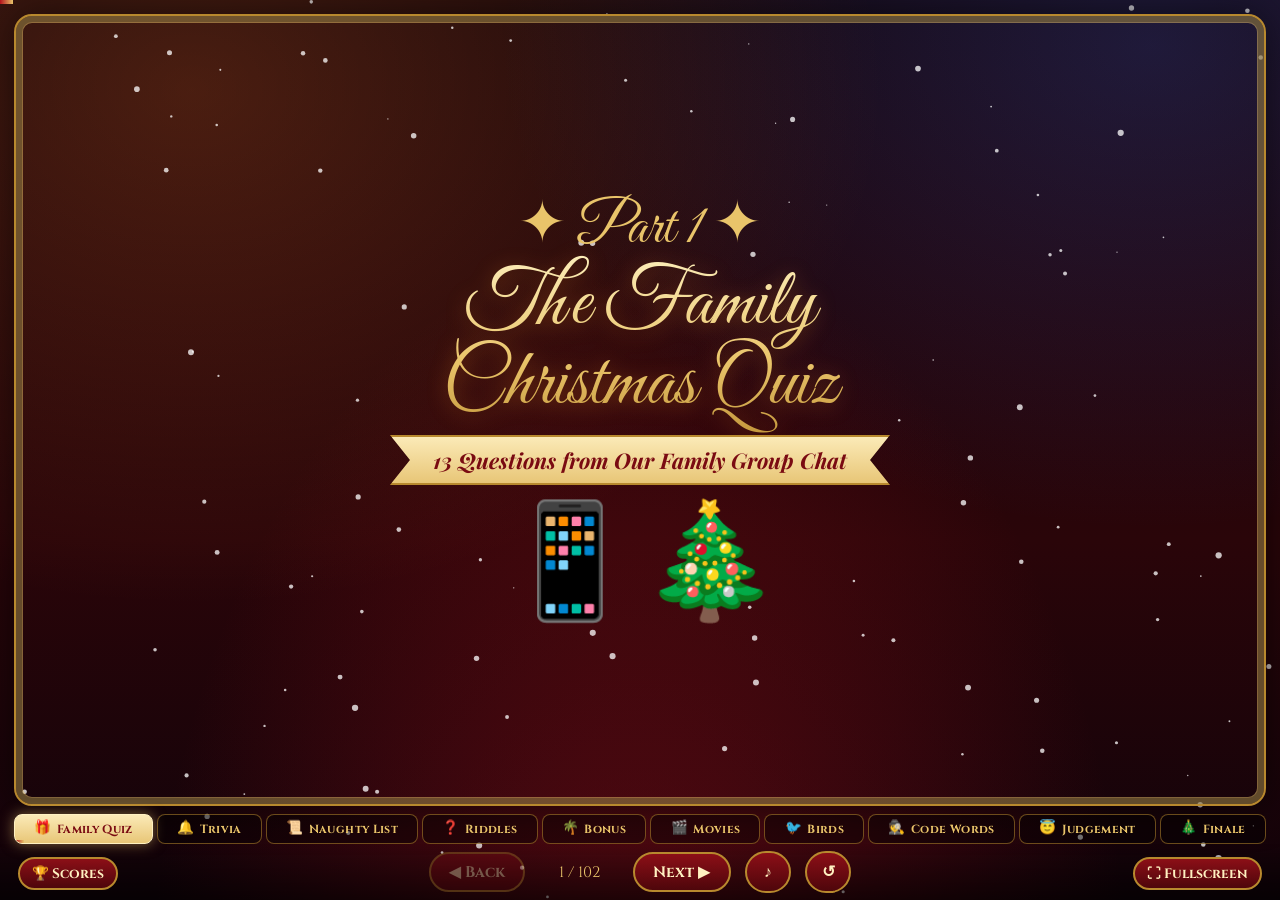
==== fakemas-2026/index.html @ e66bd831 "Add a home page, move the quiz into its own folder, reveal faces on the cards - The site now opens o" ====
<!DOCTYPE html>
<html lang="en">
<head>
<meta charset="UTF-8">
<meta name="viewport" content="width=device-width, initial-scale=1">
<title>The Ross Family Christmas Quiz</title>
<meta name="description" content="A festive family trivia, riddles and games presentation for Fakemas.">
<meta name="theme-color" content="#1c0306">
<link rel="icon" href="data:image/svg+xml,<svg xmlns='http://www.w3.org/2000/svg' viewBox='0 0 100 100'><text y='.9em' font-size='90'>🎄</text></svg>">
<link rel="preconnect" href="https://fonts.googleapis.com">
<link rel="preconnect" href="https://fonts.gstatic.com" crossorigin>
<link href="https://fonts.googleapis.com/css2?family=Cinzel:wght@500;700;900&family=Playfair+Display:ital,wght@0,500;0,700;1,500;1,700&family=Great+Vibes&family=Cormorant+Garamond:wght@500;600;700&family=Oswald:wght@700&display=swap" rel="stylesheet">
<link rel="stylesheet" href="assets/css/styles.css">
</head>
<body>
<canvas id="snow"></canvas>
<div id="prog"></div>
<main id="deck"></main>
<nav id="timeline" aria-label="Jump to a section"></nav>
<nav id="bar" aria-label="Slide controls">
  <button id="prev" aria-label="Previous slide">◀ Back</button>
  <span id="count"></span>
  <button id="next" aria-label="Next slide">Next ▶</button>
  <button id="jingle" aria-label="Music" aria-haspopup="true" aria-expanded="false" aria-controls="music-menu" aria-pressed="true" title="Music (M mutes)">♪</button>
  <button id="reset" aria-label="Reset this slide" title="Reset this slide (R) · Shift-click or Shift+R resets every slide">↺</button>
</nav>
<button id="scores-btn" aria-label="Scoreboard" aria-expanded="false" aria-controls="scores" title="Scoreboard (S)">🏆<span class="sb-lbl"> Scores</span></button>
<aside id="scores" aria-label="Scoreboard" hidden></aside>
<aside id="music-menu" aria-label="Music" hidden></aside>
<aside id="yt-dock" aria-label="Now playing" data-corner="br" hidden>
  <button id="yt-move" type="button" aria-label="Move the player to another corner" title="Move the player to another corner">⤢</button>
  <button id="yt-min" type="button" aria-label="Hide the player" title="Hide the player">–</button>
  <div class="yt-frame" data-channel="jingle" data-kind="youtube"><div id="yt-jingle"></div></div>
  <div class="yt-frame" data-channel="trip" data-kind="youtube"><div id="yt-trip"></div></div>
  <div class="yt-frame" data-channel="jingle" data-kind="spotify"><div id="sp-jingle"></div></div>
  <div class="yt-frame" data-channel="trip" data-kind="spotify"><div id="sp-trip"></div></div>
</aside>
<button id="fs" aria-label="Toggle fullscreen">⛶<span class="fs-lbl"> Fullscreen</span></button>
<audio id="jingle-audio" preload="auto"></audio>
<audio id="trip-audio" preload="auto"></audio>

<script src="assets/js/content.js" defer></script>
<script src="assets/js/slides.js" defer></script>
<script src="assets/js/app.js" defer></script>
</body>
</html>
---- fakemas-2026/assets/css/styles.css ----
@charset "UTF-8";
:root{
  --gold:#e9c46a; --gold-d:#b8892e; --gold-l:#fff1c1;
  --red:#b3121c; --red-d:#7a0b12; --deep:#1c0306; --wine:#3b0910;
  --parch:#f7e8c4; --parch-d:#e4c88a; --ink:#4a1a10; --green:#1f5a34;
}
*{box-sizing:border-box;margin:0;padding:0}
html,body{height:100%;overflow:hidden;background:var(--deep);color:var(--parch);
  font-family:'Cormorant Garamond',Georgia,serif;-webkit-tap-highlight-color:transparent}
body{
  background:
    radial-gradient(ellipse at 15% 10%,rgba(255,120,40,.22),transparent 45%),
    radial-gradient(ellipse at 90% 5%,rgba(60,90,200,.25),transparent 40%),
    radial-gradient(ellipse at 50% 120%,rgba(179,18,28,.45),transparent 55%),
    linear-gradient(180deg,#14040a,#2a0509 60%,#12030a);
}
#snow{position:fixed;inset:0;pointer-events:none;z-index:1}

/* frame */
#deck{position:fixed;inset:14px 14px 70px;z-index:2}
#deck::before{content:"";position:absolute;inset:0;border:2px solid var(--gold-d);border-radius:18px;
  box-shadow:inset 0 0 0 6px rgba(0,0,0,.25),inset 0 0 0 7px rgba(233,196,106,.5),0 0 40px rgba(0,0,0,.6);
  pointer-events:none;z-index:5}

.slide{position:absolute;inset:0;display:flex;flex-direction:column;align-items:center;justify-content:center;
  justify-content:safe center;
  padding:clamp(24px,4vw,60px);text-align:center;overflow-y:auto;overflow-x:hidden;
  opacity:0;visibility:hidden;transform:translateX(50px) scale(.98);
  transition:opacity .55s ease,transform .55s ease,visibility 0s .55s}
.slide.active{opacity:1;visibility:visible;transform:none;transition:opacity .55s ease,transform .55s ease}
.slide.past{transform:translateX(-50px) scale(.98)}

/* typography */
.script{font-family:'Great Vibes',cursive;color:var(--gold);text-shadow:0 2px 14px rgba(255,160,40,.45)}
.cinzel{font-family:'Cinzel',serif}
.title-xl{font-family:'Great Vibes',cursive;font-size:clamp(3rem,9vw,7rem);line-height:1;
  background:linear-gradient(180deg,#fff3c4,#e9c46a 55%,#b8892e);-webkit-background-clip:text;background-clip:text;color:transparent;
  filter:drop-shadow(0 3px 10px rgba(255,140,30,.35))}
.title-red{font-family:'Great Vibes',cursive;font-size:clamp(3.2rem,10vw,8rem);line-height:.95;
  background:linear-gradient(180deg,#ff6a4d,#d3202a 55%,#8c0f17);-webkit-background-clip:text;background-clip:text;color:transparent;
  filter:drop-shadow(0 2px 8px rgba(0,0,0,.6))}
.kicker{font-family:'Cinzel',serif;letter-spacing:.35em;text-transform:uppercase;color:var(--gold);font-size:clamp(.8rem,1.6vw,1.2rem)}
.sub{font-family:'Playfair Display',serif;font-style:italic;font-size:clamp(1rem,2vw,1.5rem);color:var(--parch)}

/* ribbons / banners */
.ribbon{display:inline-block;position:relative;padding:.55em 2.2em;margin:.6em 0;
  font-family:'Playfair Display',serif;font-weight:700;font-style:italic;color:var(--red-d);
  font-size:clamp(1.05rem,2.3vw,1.7rem);
  background:linear-gradient(180deg,#fbeab7,#e8c677);border:2px solid var(--gold-d);
  clip-path:polygon(0 0,100% 0,96% 50%,100% 100%,0 100%,4% 50%);box-shadow:0 4px 14px rgba(0,0,0,.4)}
.pill{display:inline-flex;align-items:center;gap:.7em;padding:.5em 1.6em;margin:.8em 0;border-radius:40px;
  background:linear-gradient(180deg,#6d0b13,#3f060c);border:2px solid var(--gold);color:var(--gold-l);
  font-family:'Playfair Display',serif;font-style:italic;font-size:clamp(1.1rem,2.8vw,2rem);box-shadow:0 0 20px rgba(233,196,106,.25)}

/* parchment card */
.parch{position:relative;width:min(900px,100%);padding:clamp(22px,3.5vw,46px);color:var(--ink);
  background:radial-gradient(ellipse at 30% 20%,#fff4d2,var(--parch) 55%,var(--parch-d));
  border:3px solid var(--gold-d);border-radius:14px;box-shadow:0 12px 40px rgba(0,0,0,.6),inset 0 0 40px rgba(150,90,20,.35)}
.parch::before,.parch::after{content:"\2744";position:absolute;color:var(--gold-d);opacity:.55;font-size:1.3rem}
.parch::before{top:8px;left:12px}.parch::after{bottom:8px;right:12px}
.parch h2{font-family:'Playfair Display',serif;font-weight:700;color:#3a140c;line-height:1.25}
.parch h2.q{font-size:clamp(1.5rem,3.6vw,2.7rem)}
.parch p{font-family:'Playfair Display',serif;font-size:clamp(1.05rem,2.2vw,1.55rem);line-height:1.5}

.qbadge{position:absolute;top:clamp(14px,3vw,36px);left:clamp(14px,3vw,40px);z-index:3;
  min-width:78px;height:54px;padding:0 20px;display:grid;place-items:center;border-radius:30px;
  font-family:'Cinzel',serif;font-weight:900;font-size:1.7rem;color:var(--gold-l);
  background:linear-gradient(180deg,#8c0f17,#4e060b);border:3px solid var(--gold);box-shadow:0 4px 14px rgba(0,0,0,.6)}

/* reveal mechanics */
.stage{position:relative;margin-top:clamp(16px,3vw,32px);min-height:clamp(190px,32vh,300px);display:grid;place-items:center}
.rv{opacity:0;transform:scale(.6) rotate(-3deg);pointer-events:none;position:absolute;inset:0;
  display:flex;flex-direction:column;align-items:center;justify-content:center;
  transition:opacity .6s ease,transform .7s cubic-bezier(.2,1.4,.4,1)}
.rv.on{opacity:1;transform:none;pointer-events:auto;position:relative;max-width:100%}
.mystery{cursor:pointer;display:flex;flex-direction:column;align-items:center;gap:10px;border:0;background:none;
  font-family:'Cinzel',serif;color:var(--red-d);font-weight:700;letter-spacing:.15em;text-transform:uppercase;
  transition:transform .3s,opacity .4s}
.mystery .box{font-size:clamp(4rem,10vw,6.5rem);animation:bob 2s ease-in-out infinite;filter:drop-shadow(0 8px 10px rgba(0,0,0,.4))}
.mystery .lbl{padding:.55em 1.4em;border-radius:30px;font-size:clamp(.8rem,1.6vw,1rem);color:var(--gold-l);
  background:linear-gradient(180deg,#b3121c,#6d0b13);border:2px solid var(--gold);box-shadow:0 4px 14px rgba(0,0,0,.4)}
.mystery:hover{transform:scale(1.07)}
.mystery.gone{opacity:0;pointer-events:none;position:absolute}
@keyframes bob{50%{transform:translateY(-10px) rotate(4deg)}}

.art{font-size:clamp(4.5rem,11vw,8rem);line-height:1;filter:drop-shadow(0 8px 12px rgba(0,0,0,.35));margin-bottom:6px}
.answer{display:inline-block;padding:.55em 2.2em;max-width:100%;border-radius:10px;
  font-family:'Playfair Display',serif;font-weight:700;font-style:italic;color:var(--gold-l);
  font-size:clamp(1.1rem,2.6vw,1.9rem);line-height:1.4;
  background:linear-gradient(180deg,#a8101a,#650a10);border:2px solid var(--gold);box-shadow:0 4px 16px rgba(0,0,0,.5)}
.answer.long{font-size:clamp(.95rem,2vw,1.35rem);max-width:760px}

/* riddles */
.riddle{font-family:'Playfair Display',serif;font-style:italic;font-size:clamp(1.15rem,2.7vw,2rem);line-height:1.6;color:#3a140c}
.riddle-q{margin-top:.7em;font-weight:700;font-style:normal;color:var(--red-d);font-size:clamp(1.2rem,2.8vw,2rem)}

/* parts */
.part-no{font-family:'Great Vibes',cursive;font-size:clamp(2rem,5vw,3.6rem);color:var(--gold)}
.holly{font-size:2.4rem;margin-top:14px}

/* overview */
.list{list-style:none;text-align:left;display:grid;gap:clamp(6px,1.1vh,12px);margin-top:8px}
.list li{display:flex;align-items:center;gap:14px;font-family:'Playfair Display',serif;font-weight:700;
  font-size:clamp(1rem,2.1vw,1.5rem);color:#3a140c;padding:clamp(6px,1vh,10px) 14px;border-radius:10px;background:rgba(255,255,255,.28);border:1px solid rgba(150,90,20,.35)}
.list .ic{font-size:1.55rem}

/* write boxes */
.writes{display:grid;grid-template-columns:1fr 1fr;gap:18px;margin-top:20px;width:100%}
.write{min-height:clamp(130px,26vh,230px);padding:14px;border-radius:10px;text-align:left;
  background:repeating-linear-gradient(transparent 0 31px,rgba(120,70,20,.35) 31px 32px),rgba(255,255,255,.35);border:2px solid var(--gold-d)}
.write b{font-family:'Cinzel',serif;color:var(--red-d);font-size:1.05rem;display:block}
.write small{font-family:'Playfair Display',serif;font-style:italic;color:#6a3a20}
@media(max-width:640px){.writes{grid-template-columns:1fr}}

/* teaser cover */
.cover-moon{position:absolute;top:6%;right:7%;width:clamp(90px,15vw,190px);aspect-ratio:1;border-radius:50%;
  background:radial-gradient(circle at 35% 35%,#fff,#dfe6ff 55%,#aab6e8);box-shadow:0 0 60px 20px rgba(170,190,255,.45);z-index:0}
.cover-moon span{position:absolute;inset:0;display:grid;place-items:center;font-size:clamp(1.4rem,3vw,2.6rem);filter:grayscale(1) brightness(.2)}
.duo{font-size:clamp(4rem,12vw,9rem);line-height:1;filter:drop-shadow(0 0 18px rgba(255,120,40,.5));position:relative;z-index:1}
.feats{display:flex;gap:clamp(10px,3vw,40px);flex-wrap:wrap;justify-content:center;margin-top:10px;position:relative;z-index:1}
.feat{display:flex;flex-direction:column;align-items:center;gap:6px;max-width:230px}
.feat .fi{font-size:clamp(2.4rem,5vw,3.6rem)}
.feat .ribbon{font-size:clamp(.85rem,1.7vw,1.2rem);padding:.45em 1.8em;margin:0;font-style:normal;font-family:'Cinzel',serif;text-transform:uppercase}
.feat .ribbon em{font-family:'Playfair Display',serif;font-size:1.25em;display:block;color:var(--red)}

/* naughty / nice cards */
.nn-grid{display:grid;grid-template-columns:repeat(4,1fr);gap:clamp(10px,2vw,22px);width:min(960px,100%);margin-top:18px}
.nn{cursor:pointer;position:relative;padding:12px 8px 10px;border-radius:12px;
  background:radial-gradient(ellipse at 30% 20%,#fff4d2,var(--parch));border:3px solid var(--gold-d);color:var(--ink);
  box-shadow:0 8px 20px rgba(0,0,0,.5);transition:transform .25s}
.nn:hover{transform:translateY(-4px)}
.nn .sil{font-size:clamp(2.8rem,6vw,4.4rem);filter:brightness(0) opacity(.85)}
.nn .nm{font-family:'Cinzel',serif;font-weight:700;margin-top:4px;font-size:clamp(.85rem,1.6vw,1.1rem)}
.nn .nm small{display:block;font-family:'Playfair Display',serif;font-style:italic;font-weight:500;font-size:.8em}
.stamp{position:absolute;left:50%;bottom:10px;padding:.15em .7em;border:3px solid currentColor;border-radius:6px;
  font-family:'Cinzel',serif;font-weight:900;font-size:clamp(.85rem,1.8vw,1.25rem);letter-spacing:.08em;
  transform:translateX(-50%) scale(3) rotate(-12deg);opacity:0;transition:transform .35s cubic-bezier(.2,1.6,.4,1),opacity .2s;
  background:rgba(255,248,225,.92);text-shadow:none}
.stamp.naughty{color:#c3151f}.stamp.nice{color:#1f7a3f}
.nn.on .stamp{opacity:1;transform:translateX(-50%) scale(1) rotate(-8deg)}
.nn.on.naughty-c{box-shadow:0 0 24px rgba(220,30,40,.55),0 8px 20px rgba(0,0,0,.5)}
.nn.on.nice-c{box-shadow:0 0 24px rgba(40,200,100,.5),0 8px 20px rgba(0,0,0,.5)}
@media(max-width:640px){.nn-grid{grid-template-columns:repeat(2,1fr)}}
.hint{margin-top:16px;font-family:'Playfair Display',serif;font-style:italic;color:var(--gold);opacity:.9}

/* gifts */
.passes{display:grid;grid-template-columns:1.2fr 1fr;gap:20px;width:100%;text-align:left;align-items:stretch}
.ticket{padding:18px 20px;border-radius:12px;border:2px dashed var(--gold-d);background:rgba(255,255,255,.3);text-align:center}
.ticket h3{font-family:'Great Vibes',cursive;font-size:clamp(2rem,4.5vw,3.2rem);color:var(--red);font-weight:400;line-height:1.1}
.ticket p{font-size:clamp(.95rem,1.9vw,1.25rem)}
.ticket .fine{margin-top:10px;font-family:'Cinzel',serif;font-size:.78rem;letter-spacing:.12em;color:var(--red-d);font-weight:700}
.tcs{padding:16px 18px;border-radius:8px;background:#fff6dc;border:2px solid var(--gold-d);transform:rotate(1.5deg);box-shadow:0 4px 12px rgba(0,0,0,.3)}
.tcs h4{font-family:'Cinzel',serif;color:var(--red-d);text-align:center;font-size:.95rem;line-height:1.2;margin-bottom:8px}
.tcs ol{padding-left:1.2em;font-family:'Playfair Display',serif;font-size:clamp(.82rem,1.5vw,1rem);line-height:1.45}
.nosign{display:inline-flex;flex-direction:column;align-items:center;padding:12px 18px;border-radius:10px;background:#fff6dc;border:2px solid var(--gold-d);
  font-family:'Cinzel',serif;font-weight:900;color:var(--red);letter-spacing:.05em;transform:rotate(2deg);font-size:clamp(.8rem,1.5vw,1rem)}
.nosign .no{font-size:2.6rem;margin-top:4px}
@media(max-width:700px){.passes{grid-template-columns:1fr}}
.beach{display:flex;gap:20px;align-items:center;justify-content:center;flex-wrap:wrap;width:100%}
.beach-card{flex:1 1 280px;padding:16px;border-radius:12px;background:linear-gradient(180deg,#bfe9f5,#58b6d6 60%,#f0d9a0);border:2px solid var(--gold-d);color:#0b3a52}
.beach-card .art{margin:0}

/* controls */
#bar{position:fixed;left:0;right:0;bottom:0;height:56px;z-index:10;display:flex;align-items:center;justify-content:center;gap:14px;
  background:linear-gradient(0deg,rgba(0,0,0,.6),transparent)}
#bar button{cursor:pointer;font-family:'Cinzel',serif;font-weight:700;color:var(--gold-l);font-size:.95rem;
  padding:.5em 1.2em;border-radius:24px;border:2px solid var(--gold-d);background:linear-gradient(180deg,#8c0f17,#4e060b);transition:.2s}
#bar button:hover{transform:translateY(-2px);box-shadow:0 0 14px rgba(233,196,106,.5)}
#bar button:disabled{opacity:.35;cursor:default;transform:none;box-shadow:none}
#count{font-family:'Cinzel',serif;color:var(--gold);min-width:80px;text-align:center;font-size:.95rem}
#prog{position:fixed;top:0;left:0;height:4px;z-index:11;background:linear-gradient(90deg,var(--red),var(--gold));width:0;transition:width .4s}
#fs{position:fixed;right:18px;bottom:10px;z-index:12;cursor:pointer;
  font-family:'Cinzel',serif;font-weight:700;color:var(--gold-l);
  border-radius:24px;border:2px solid var(--gold-d);background:linear-gradient(180deg,#8c0f17,#4e060b);
  font-size:.85rem!important;padding:.4em .9em!important}

/* photos & video */
.media{margin:0 0 clamp(10px,2vw,18px);max-width:100%;display:flex;flex-direction:column;align-items:center;gap:8px}
.media img,.media video{display:block;max-width:100%;max-height:clamp(140px,32vh,280px);
  border-radius:12px;border:3px solid var(--gold-d);background:#000;
  box-shadow:0 10px 28px rgba(0,0,0,.55)}
.media.wide img,.media.wide video{max-height:clamp(180px,44vh,400px)}
.media figcaption{font-family:'Playfair Display',serif;font-style:italic;
  font-size:clamp(.8rem,1.5vw,1rem);color:var(--red-d);opacity:.9}
.parch .media img,.parch .media video{border-color:#8a6320;box-shadow:0 8px 22px rgba(80,40,0,.35)}
.media.is-missing{display:none}

/* small screens */
@media(max-width:640px){
  #deck{inset:14px 14px 108px}
  #fs{bottom:66px;right:12px}
  .slide{padding:16px}
  .nn-grid{gap:8px}
  .nn{padding:8px 6px 6px;overflow:hidden}
  .nn .sil{font-size:1.7rem}
  .nn .nm{font-size:.8rem}
  .nn .stamp{font-size:.8rem;bottom:6px}
  .hint{margin-top:5px;font-size:.85rem}
  .ribbon{padding:.4em 1.4em;margin:.35em 0;font-size:1rem}
  .stage{min-height:clamp(150px,26vh,240px)}
}

/* short screens (laptops / projectors) */
@media(max-height:960px){
  .duo{font-size:clamp(2.4rem,7vw,4.6rem)}
  .title-red{font-size:clamp(2.4rem,8vw,5.2rem)}
  .title-xl{font-size:clamp(2.4rem,7.5vw,5rem)}
  .cover-moon{width:clamp(70px,12vw,150px)}
  .ribbon{padding:.42em 1.9em;margin:.45em 0;font-size:clamp(.95rem,2vw,1.35rem)}
  .pill{padding:.4em 1.3em;margin:.55em 0;font-size:clamp(1rem,2.2vw,1.5rem)}
  .parch{padding:clamp(18px,2.4vw,34px)}
  .list li{padding:5px 12px;font-size:clamp(1rem,2vw,1.4rem)}
  .feats{margin-top:4px}
  .feat .fi{font-size:clamp(1.8rem,3.6vw,2.6rem)}
  .feat .ribbon{font-size:clamp(.72rem,1.4vw,.95rem)}
  .stage{min-height:clamp(120px,20vh,240px)}
  .riddle{font-size:clamp(1.05rem,2.2vw,1.7rem);line-height:1.45}
}

/* very short screens (720p projectors) */
@media(max-height:740px){
  .duo{font-size:clamp(2rem,5.5vw,3.4rem)}
  .title-red{font-size:clamp(2rem,6.5vw,3.8rem)}
  .feats{gap:8px}
  .feat .fi{font-size:1.6rem}
  .feat .ribbon{font-size:.7rem;padding:.35em 1.4em}
  .pill{padding:.35em 1.1em;margin:.4em 0}
  .nn{padding:8px 6px 6px}
  .nn .sil{font-size:2.2rem}
  .nn .nm{font-size:.8rem}
  .nn-grid{gap:8px}
  .riddle{font-size:1.05rem;line-height:1.4}
  .list{gap:5px;margin-top:6px}
  .list li{padding:4px 10px;font-size:clamp(.95rem,1.8vw,1.2rem)}
  .list .ic{font-size:1.2rem}
  .parch h2.q{font-size:clamp(1.15rem,2.8vw,1.9rem)}
  .movie-shot img{max-height:clamp(150px,32vh,300px)}
}

/* ============ bonus: lach & eleanor's philippines trip ============ */
.slide.trip{background:
  radial-gradient(ellipse at 12% 10%,rgba(255,199,110,.22),transparent 52%),
  radial-gradient(ellipse at 88% 16%,rgba(64,214,190,.26),transparent 48%),
  radial-gradient(ellipse at 50% 118%,rgba(0,86,116,.55),transparent 62%),
  linear-gradient(180deg,#04222b,#083a46 55%,#04222b)}
.trip-title{font-family:'Great Vibes',cursive;line-height:1.05;
  background:linear-gradient(180deg,#fff8e2,#7fe3d4 55%,#2fa9a0);
  -webkit-background-clip:text;background-clip:text;color:transparent;
  filter:drop-shadow(0 3px 12px rgba(0,0,0,.5))}
.trip-title.small{font-size:clamp(1.8rem,4vw,3rem)}
.trip-flag{font-size:clamp(2.6rem,7vw,5rem);line-height:1;margin:.1em 0 .25em;
  filter:drop-shadow(0 6px 14px rgba(0,0,0,.45))}
.trip-tag{font-family:'Cinzel',serif;letter-spacing:.24em;text-transform:uppercase;
  font-size:clamp(.62rem,1.2vw,.85rem);color:#9fe8dd;opacity:.8;margin-bottom:clamp(8px,1.6vh,18px)}
.trip-brief{width:min(760px,100%);padding:clamp(22px,3.4vw,44px);border-radius:16px;text-align:left;
  background:radial-gradient(ellipse at 30% 15%,#fffdf4,#efe9d6);
  border:3px solid #2fa9a0;box-shadow:0 16px 44px rgba(0,0,0,.55);color:#123a3a}
.trip-brief ul{list-style:none;display:grid;gap:.55em;margin-top:.8em}
.trip-brief li{font-family:'Playfair Display',serif;font-size:clamp(1rem,2vw,1.35rem);
  line-height:1.4;padding-left:1.5em;position:relative}
.trip-brief li::before{content:"\2022";position:absolute;left:.35em;color:#0d6f6a;font-size:1.4em;line-height:1}
.photo-frame{margin:0;padding:clamp(7px,1.1vw,13px) clamp(7px,1.1vw,13px) clamp(26px,3.6vh,44px);
  background:linear-gradient(180deg,#fffdf6,#eee8d8);border-radius:5px;max-width:100%;
  box-shadow:0 20px 44px rgba(0,0,0,.55);transition:transform .3s}
.photo-frame.tilt-l{transform:rotate(-1.2deg)}
.photo-frame.tilt-r{transform:rotate(1.2deg)}
.photo-frame img{display:block;margin:0 auto;border-radius:2px;
  max-width:100%;max-height:clamp(260px,62vh,720px);width:auto;height:auto}
.photo-frame:has(figcaption) img{max-height:clamp(260px,58vh,600px)}
.photo-frame figcaption{font-family:'Playfair Display',serif;font-style:italic;text-align:center;
  color:#5c4a38;font-size:clamp(.8rem,1.5vw,1.1rem);margin-top:clamp(8px,1.4vh,14px)}
.quip{position:relative;width:min(880px,100%);padding:clamp(24px,4vw,50px);
  border-radius:20px 20px 20px 6px;text-align:left;
  background:radial-gradient(ellipse at 28% 18%,#fffdf3,#f1ebd7);
  border:3px solid #2fa9a0;box-shadow:0 16px 44px rgba(0,0,0,.55),0 0 30px rgba(64,214,190,.25)}
.quip::after{content:"";position:absolute;left:34px;bottom:-28px;width:0;height:0;
  border:15px solid transparent;border-top-color:#2fa9a0;border-left-width:0;border-right-width:26px}
.quip-by{font-family:'Cinzel',serif;font-weight:900;letter-spacing:.16em;text-transform:uppercase;
  color:#0d6f6a;font-size:clamp(.72rem,1.4vw,.95rem)}
.quip-text{font-family:'Playfair Display',serif;font-style:italic;color:#143232;
  font-size:clamp(1.15rem,2.7vw,2rem);line-height:1.45;margin-top:.45em}

/* ============ santa's code words ============ */
.slide.code{padding:clamp(14px,2.2vw,36px);background:
  radial-gradient(ellipse at 50% -10%,rgba(233,196,106,.2),transparent 55%),
  radial-gradient(ellipse at 50% 120%,rgba(179,18,28,.35),transparent 60%),
  linear-gradient(180deg,#06231a,#0c3a28 55%,#051c15)}
.cn-head{font-family:'Cinzel',serif;letter-spacing:.3em;text-transform:uppercase;text-align:center;
  font-size:clamp(.62rem,1.2vw,.85rem);color:var(--gold);opacity:.85;margin-bottom:clamp(8px,1.6vh,16px)}
/* --ch is the card height; card width, corner radius and type all scale from it */
.cn-grid{--ch:clamp(44px,min(12.5vh,12vw),150px);display:grid;justify-content:center;max-width:100%;
  grid-template-columns:repeat(4,minmax(0,calc(var(--ch)*1.72)));gap:clamp(8px,1.4vh,14px) clamp(6px,1.1vh,12px)}
.cn-card{position:relative;height:var(--ch);min-width:0;padding:0;border:0;cursor:pointer;
  border-radius:calc(var(--ch)*.1);
  background:linear-gradient(#c99c66,#c99c66) 10% 35%/48% 2px no-repeat,linear-gradient(180deg,#f8dfb9,#edc894);
  box-shadow:0 4px 0 #b98e58,0 9px 16px rgba(0,0,0,.45);
  transition:transform .2s,opacity .3s,box-shadow .3s}
.cn-card::before{content:"";position:absolute;inset:calc(var(--ch)*.06);pointer-events:none;
  border:1.5px solid rgba(150,95,40,.4);border-radius:calc(var(--ch)*.06)}
.cn-card::after{content:"\2744\FE0E";position:absolute;top:13%;right:6.5%;height:30%;aspect-ratio:.84;
  display:grid;place-items:center;border-radius:3px;background:#e6bd8a;color:#c9975d;
  font-family:sans-serif;font-size:calc(var(--ch)*.2);line-height:1}
.cn-word{position:absolute;left:6.5%;right:6.5%;bottom:12%;height:40%;display:grid;place-items:center;
  border-radius:4px;background:#fffdf7;color:#1c1410;white-space:nowrap;
  font-family:'Oswald','Arial Narrow',sans-serif;font-weight:700;letter-spacing:.03em;text-transform:uppercase;
  font-size:calc(var(--ch)*.27);line-height:1;transition:background .3s,color .3s}
.cn-card:not(.on):hover{transform:translateY(-3px)}
.cn-card:focus-visible{outline:3px solid var(--gold-l);outline-offset:3px}
.cn-card.on{cursor:default}
.cn-card.hit.on{
  background:linear-gradient(#bfe7c4,#bfe7c4) 10% 35%/48% 2px no-repeat,linear-gradient(180deg,#35a55d,#17602f);
  box-shadow:0 4px 0 #0e4321,0 0 26px rgba(70,220,120,.55),0 9px 16px rgba(0,0,0,.45);
  animation:cn-pop .5s cubic-bezier(.2,1.6,.4,1)}
.cn-card.hit.on::before{border-color:rgba(255,241,193,.6)}
.cn-card.hit.on::after{content:"\2713";aspect-ratio:1;border-radius:50%;background:var(--gold-l);color:#145229;font-weight:900}
.cn-card.hit.on .cn-word{background:#f4ffe9;color:#0f4a25}
.cn-card.miss.on{opacity:.5;box-shadow:0 4px 0 #5f5950;
  background:linear-gradient(#8d867c,#8d867c) 10% 35%/48% 2px no-repeat,linear-gradient(180deg,#a59d92,#8a8277)}
.cn-card.miss.on::before{border-color:rgba(60,55,50,.35)}
.cn-card.miss.on::after{content:"\2715";background:#7d766c;color:#b9b2a7}
.cn-card.miss.on .cn-word{background:#cfc8bc;color:#6a635a}
@keyframes cn-pop{0%{transform:scale(.8)}60%{transform:scale(1.09)}100%{transform:none}}
.cn-clue{display:inline-flex;align-items:baseline;gap:.45em;margin-top:clamp(16px,2.8vh,30px);
  padding:.2em 1.3em .26em;border-radius:999px;
  background:linear-gradient(180deg,#fff,#eaf4ee);box-shadow:0 5px 0 #b4c6bb,0 10px 22px rgba(0,0,0,.45);
  font-family:'Oswald','Arial Narrow',sans-serif;font-weight:700;text-transform:uppercase;line-height:1.15;
  font-size:clamp(1.5rem,5.2vh,3.2rem)}
.cn-clue-word{color:#16110d;letter-spacing:.03em}
.cn-clue-n{color:var(--red)}
.cn-why{visibility:hidden;opacity:0;transform:translateY(6px);max-width:min(900px,100%);
  margin-top:clamp(12px,2vh,20px);font-family:'Playfair Display',serif;font-style:italic;
  font-size:clamp(.85rem,1.6vw,1.2rem);line-height:1.35;color:var(--gold-l);
  transition:opacity .5s ease,transform .5s ease,visibility 0s .5s}
.cn-why.on{visibility:visible;opacity:1;transform:none;transition:opacity .5s ease,transform .5s ease}
.cn-why b{font-style:normal;color:#8ff0ae;text-transform:uppercase;letter-spacing:.04em}
@media(max-height:740px){
  .cn-grid{--ch:clamp(44px,min(11.5vh,12vw),150px)}
}
@media(max-width:640px){
  .cn-grid{--ch:clamp(46px,7.4vh,64px);width:100%;grid-template-columns:repeat(4,minmax(0,1fr));gap:8px 6px}
  .cn-card{box-shadow:0 3px 0 #b98e58,0 6px 10px rgba(0,0,0,.4)}
  .cn-card::after{font-size:.68rem}
  .cn-word{font-size:clamp(.58rem,3.05vw,.82rem);letter-spacing:.01em}
}
@media(prefers-reduced-motion:reduce){.cn-card.hit.on{animation:none}}

/* ============ section timeline ============ */
#deck{inset:14px 14px 94px}
/* the timeline takes 24px of height; give it back on short screens */
@media(max-height:740px){.slide{padding:clamp(16px,3vw,44px)}}
#timeline{position:fixed;left:14px;right:14px;bottom:56px;height:30px;z-index:10;display:flex;gap:4px}
.tl-seg{position:relative;flex:1 1 auto;min-width:0;display:flex;align-items:center;justify-content:center;gap:.45em;
  padding:0 6px;overflow:hidden;cursor:pointer;white-space:nowrap;
  border-radius:8px;border:1px solid rgba(184,137,46,.55);background:rgba(0,0,0,.4);color:var(--gold);
  font-family:'Cinzel',serif;font-weight:700;font-size:clamp(.58rem,.92vw,.8rem);letter-spacing:.03em;
  transition:background .3s,color .3s,box-shadow .3s,transform .2s}
.tl-ic{flex:none;font-size:1.15em;line-height:1}
.tl-lbl{min-width:0;overflow:hidden;text-overflow:ellipsis}
/* progress through the section: --p runs 0 to 1 */
.tl-seg::after{content:"";position:absolute;left:0;bottom:0;height:3px;width:calc(var(--p,0)*100%);
  background:linear-gradient(90deg,var(--red),var(--gold));transition:width .4s}
.tl-seg:hover{transform:translateY(-2px);box-shadow:0 0 12px rgba(233,196,106,.45)}
.tl-seg:focus-visible{outline:2px solid var(--gold-l);outline-offset:2px}
.tl-seg[data-state="done"]{color:var(--gold-l);background:linear-gradient(180deg,rgba(140,15,23,.7),rgba(78,6,11,.7))}
.tl-seg[data-state="now"]{color:var(--red-d);border-color:var(--gold-l);
  background:linear-gradient(180deg,#fbeab7,#e8c677);box-shadow:0 0 14px rgba(233,196,106,.5)}
@media(max-width:1000px){
  .tl-lbl{display:none}
  .tl-ic{font-size:1rem}
}
@media(max-width:640px){
  #deck{inset:14px 14px 106px}
  #timeline{left:12px;right:60px;bottom:62px;height:34px;gap:3px}
  .tl-seg{padding:0;border-radius:7px}
  #fs{bottom:62px;right:12px;width:40px;height:34px;padding:0!important}
  #fs .fs-lbl{display:none}
}

/* ============ scoreboard ============ */
#scores-btn{position:fixed;left:18px;bottom:10px;z-index:12;cursor:pointer;
  font-family:'Cinzel',serif;font-weight:700;font-size:.85rem;color:var(--gold-l);padding:.4em .9em;
  border-radius:24px;border:2px solid var(--gold-d);background:linear-gradient(180deg,#8c0f17,#4e060b)}
#scores-btn[aria-expanded="true"]{color:var(--red-d);border-color:var(--gold-l);background:linear-gradient(180deg,#fbeab7,#e8c677)}
#scores{position:fixed;left:50%;bottom:94px;transform:translateX(-50%);z-index:20;
  width:min(900px,calc(100% - 28px));padding:12px 16px 16px;border-radius:16px;border:2px solid var(--gold);
  background:linear-gradient(180deg,rgba(60,9,16,.97),rgba(28,3,6,.97));
  box-shadow:0 -6px 40px rgba(0,0,0,.7),0 0 30px rgba(233,196,106,.2)}
#scores[hidden]{display:none}
.sb-head{display:flex;align-items:center;gap:10px;margin-bottom:10px}
.sb-head h2{flex:1;text-align:left;font-family:'Great Vibes',cursive;font-weight:400;font-size:1.9rem;line-height:1;color:var(--gold)}
.sb-head button{cursor:pointer;font-family:'Cinzel',serif;font-weight:700;font-size:.78rem;color:var(--gold-l);
  min-width:2.4em;padding:.4em .9em;border-radius:20px;border:1px solid var(--gold-d);background:rgba(0,0,0,.35)}
.sb-grid{display:grid;grid-template-columns:repeat(auto-fit,minmax(118px,1fr));gap:10px}
.sb-player{padding:8px 8px 10px;border-radius:12px;text-align:center;color:var(--ink);border:2px solid var(--gold-d);
  background:radial-gradient(ellipse at 30% 20%,#fff4d2,var(--parch) 60%,var(--parch-d));transition:box-shadow .3s,border-color .3s}
.sb-player.lead{border-color:#2b9a52;box-shadow:0 0 18px rgba(70,220,120,.5)}
.sb-name{font-family:'Cinzel',serif;font-weight:700;font-size:1rem;white-space:nowrap;overflow:hidden;text-overflow:ellipsis}
.sb-player.lead .sb-name::before{content:"\1F451\00A0"}
.sb-row{display:flex;align-items:center;justify-content:center;gap:8px;margin-top:4px}
.sb-score{min-width:1.5em;font-family:'Cinzel',serif;font-weight:900;font-size:2rem;line-height:1;color:var(--red-d)}
.sb-row button{flex:none;width:36px;height:36px;padding:0;border-radius:50%;cursor:pointer;border:2px solid var(--gold-d);
  font-family:sans-serif;font-size:1.35rem;font-weight:700;line-height:1;color:var(--gold-l);
  background:linear-gradient(180deg,#8c0f17,#4e060b);transition:transform .15s}
.sb-row button[data-score="1"]{background:linear-gradient(180deg,#2b9a52,#145229)}
.sb-row button:hover{transform:scale(1.1)}
#scores button:focus-visible,#scores-btn:focus-visible{outline:2px solid var(--gold-l);outline-offset:2px}
/* the Final Scores slide */
.final-scores .fs-name{flex:1;text-align:left}
.final-scores b{font-family:'Cinzel',serif;font-weight:900;font-size:1.25em;color:var(--red-d)}
.final-scores li.lead{background:rgba(120,210,140,.35);border-color:#2b9a52}
@media(max-width:760px){
  #scores-btn .sb-lbl{display:none}
}
@media(max-width:640px){
  #scores-btn{left:auto;right:58px;bottom:62px;width:40px;height:34px;padding:0}
  #timeline{right:106px}
  #scores{bottom:106px;padding:10px 10px 12px}
  .sb-grid{grid-template-columns:repeat(3,minmax(0,1fr));gap:8px}
  .sb-row{gap:4px}
  .sb-row button{width:30px;height:30px;font-size:1.1rem}
  .sb-score{font-size:1.6rem;min-width:1.2em}
}

/* teams on the scoreboard */
.sb-hint{flex:1;text-align:left;font-family:'Playfair Display',serif;font-style:italic;font-size:.8rem;color:var(--gold);opacity:.8}
.sb-head h2{flex:none}
.sb-player{position:relative;cursor:grab;touch-action:none;user-select:none;-webkit-user-select:none}
.sb-player.team .sb-name{white-space:normal;font-size:.88rem;line-height:1.2}
.sb-player.dragging{z-index:5;cursor:grabbing;pointer-events:none;opacity:.94;transition:none;
  box-shadow:0 16px 32px rgba(0,0,0,.65)}
.sb-player.drop{border-color:var(--gold-l);box-shadow:0 0 0 3px var(--gold),0 0 24px rgba(233,196,106,.75)}
.sb-split{margin-top:6px;cursor:pointer;font-family:'Cinzel',serif;font-weight:700;font-size:.66rem;letter-spacing:.06em;
  color:var(--red-d);padding:.25em .9em;border-radius:20px;border:1px solid var(--gold-d);background:rgba(255,255,255,.45)}
@media(max-width:640px){
  .sb-head{flex-wrap:wrap;row-gap:4px}
  .sb-hint{order:3;flex-basis:100%;font-size:.72rem}
}

/* ============ multiple choice ============ */
.opts{list-style:none;display:grid;grid-template-columns:1fr 1fr;text-align:left;
  gap:clamp(6px,1.2vh,12px) clamp(8px,1.4vw,16px);margin-top:clamp(12px,2.2vh,22px)}
.opt{display:flex;align-items:center;gap:.6em;padding:.4em .7em;border-radius:10px;
  font-family:'Playfair Display',serif;font-weight:700;font-size:clamp(.92rem,1.9vw,1.35rem);line-height:1.2;color:#3a140c;
  background:rgba(255,255,255,.42);border:2px solid rgba(150,90,20,.45);
  transition:background .4s,color .4s,opacity .4s,border-color .4s,box-shadow .4s}
.opt b{flex:none;display:grid;place-items:center;width:1.75em;height:1.75em;border-radius:50%;
  font-family:'Cinzel',serif;font-size:.82em;color:var(--gold-l);background:linear-gradient(180deg,#8c0f17,#4e060b);
  transition:background .4s,color .4s}
/* `revealed` goes on the slide once its answer is showing */
.slide.revealed .opt{opacity:.45}
.slide.revealed .opt.correct{opacity:1;color:#f4ffe9;border-color:var(--gold-l);
  background:linear-gradient(180deg,#2b9a52,#145229);box-shadow:0 0 20px rgba(70,220,120,.5)}
.slide.revealed .opt.correct b{color:#145229;background:var(--gold-l)}
/* the options take room, so the reveal underneath is a little smaller */
.opts ~ .stage{min-height:clamp(110px,19vh,220px);margin-top:clamp(10px,1.8vh,22px)}
.opts ~ .stage .mystery .box{font-size:clamp(3rem,7vw,4.6rem)}
.opts ~ .stage .art{font-size:clamp(2.8rem,6.5vw,4.6rem)}
@media(max-width:640px){.opts{grid-template-columns:1fr}}

/* ============ who is santa? ============ */
.stage.slim{min-height:clamp(60px,9vh,90px);margin-top:clamp(10px,1.8vh,18px)}
.stage.slim .mystery .box{display:none}
.unmask{--uh:clamp(170px,38vh,400px);position:relative;height:var(--uh);aspect-ratio:4/3;max-width:100%;
  margin:clamp(12px,2.2vh,22px) auto 0;overflow:hidden;border-radius:12px;border:3px solid #8a6320;
  box-shadow:0 10px 28px rgba(60,30,0,.4);
  background:radial-gradient(ellipse at 50% 112%,#9c95bd,#3d385c 45%,#12101f 82%)}
.unmask img{position:absolute;inset:0;width:100%;height:100%;object-fit:cover;
  opacity:0;filter:blur(18px) brightness(.3);transform:scale(1.12);
  transition:opacity 1.2s ease,filter 1.7s ease,transform 1.7s ease}
.unmask-shadow{position:absolute;left:0;bottom:0;width:100%;height:92%;
  transform-origin:50% 100%;transition:opacity .9s ease,transform 1.3s ease}
.unmask-shadow .fig{fill:#07060d;filter:drop-shadow(0 0 5px rgba(190,180,235,.4))}
.unmask-shadow text{fill:rgba(210,200,245,.5);font:900 46px 'Cinzel',serif;text-anchor:middle}
.slide.revealed .unmask img{opacity:1;filter:none;transform:none}
.slide.revealed .unmask-shadow{opacity:0;transform:scale(1.2)}
@media(prefers-reduced-motion:reduce){.unmask img,.unmask-shadow{transition-duration:.01s}}

/* ============ script headings ============ */
/* Great Vibes swings well outside its line box, and a gradient clipped to the text only
   paints inside the element's box, so the swashes were being cut off. Pad the box out to
   cover them and pull the margins back in by the same amount so nothing moves. */
.title-xl,.title-red,.trip-title{padding:.32em .5em .42em;margin:-.32em -.5em -.42em}

/* ============ slideshow sign-off and pop quiz ============ */
.photo-frame:has(.outro) img{max-height:clamp(220px,46vh,540px)}
.photo-frame figcaption.outro{font-style:normal;font-family:'Cinzel',serif;font-weight:700;letter-spacing:.14em;
  text-transform:uppercase;font-size:clamp(.62rem,1.25vw,.9rem);color:#0d6f6a;line-height:1.3}
.outro-title{display:block;font-family:'Great Vibes',cursive;font-weight:400;letter-spacing:0;text-transform:none;
  font-size:clamp(2.2rem,6vw,4rem);line-height:1.05;color:var(--red);padding:.05em .3em .12em}
.q-kicker{display:inline-block;margin-top:clamp(30px,5vw,18px);padding:.3em 1.4em;border-radius:30px;
  font-family:'Cinzel',serif;font-weight:900;letter-spacing:.18em;text-transform:uppercase;
  font-size:clamp(.7rem,1.4vw,1rem);color:var(--gold-l);background:linear-gradient(180deg,#2b9a52,#145229);
  border:2px solid var(--gold);box-shadow:0 4px 14px rgba(0,0,0,.35)}
/* a kicker takes a line, so the photo shown with the answer is a touch smaller */
.q-kicker ~ .stage .media img{max-height:clamp(130px,26vh,260px)}
.art:empty{display:none}
.q-kicker::before,.q-kicker::after{content:"\2605";margin:0 .6em;color:var(--gold)}

/* ============ fx: photos that arrive with the answer ============ */
/* Set on a question with `fx` in content.js. Photos are circles unless the shape is
   "portrait". Each effect is a keyframe animation that starts when the answer is revealed;
   stars pop in after the photos have landed, and the caption fades up last. */
.fx{max-width:100%;margin-bottom:clamp(8px,1.6vh,16px)}
.fx-row{display:flex;flex-wrap:wrap;align-items:center;justify-content:center;gap:clamp(8px,1.6vw,20px)}
.fx-pic{flex:none;width:clamp(120px,26vh,240px);aspect-ratio:1;object-fit:cover;border-radius:50%;
  border:4px solid var(--gold-d);box-shadow:0 10px 26px rgba(60,30,0,.45)}
.fx-portrait .fx-pic{width:auto;height:clamp(150px,33vh,320px);aspect-ratio:3/4;border-radius:14px}
.fx-shroud{background:radial-gradient(ellipse at 50% 112%,#9c95bd,#3d385c 45%,#12101f 82%)}
.fx-shroud path{fill:#0b0912}
.fx-shroud ellipse{fill:#000}
.fx-shroud text{fill:rgba(210,200,245,.55);font:900 44px 'Cinzel',serif;text-anchor:middle}
.fx-stars{display:flex;gap:.04em;line-height:1;color:#b98a2f;
  font-family:"Segoe UI Symbol","Apple Symbols","Noto Sans Symbols 2",sans-serif;font-size:clamp(2.2rem,7.5vh,4.4rem)}
.fx-stars span{display:inline-block;opacity:0}
.fx-stars .gold{color:#f5b301;text-shadow:0 0 12px rgba(255,190,40,.75),0 3px 6px rgba(0,0,0,.35)}
.fx-caption{margin-top:.55em;opacity:0;font-family:'Playfair Display',serif;font-style:italic;
  font-size:clamp(.85rem,1.7vw,1.2rem);color:var(--red-d)}

/* spin: whirls in from off-screen. A second photo drops in from the top, a third from the right. */
.rv.on .fx-pic{animation:fx-spin 1.9s cubic-bezier(.35,.45,.4,1) both;animation-delay:calc(var(--i,0)*.14s)}
.fx-pic:nth-child(2){--dx:0vw;--dy:-95vh}
.fx-pic:nth-child(3){--dx:110vw;--dy:-30vh}
@keyframes fx-spin{
  0%{transform:translate(var(--dx,-110vw),var(--dy,-30vh)) rotate(-1260deg) scale(.08);opacity:0}
  12%{opacity:1}
  72%{transform:translate(0,0) rotate(24deg) scale(1.14)}
  86%{transform:rotate(-9deg) scale(.96)}
  100%{transform:none;opacity:1}}
/* bounce: drops from the top and bounces to rest */
.rv.on .fx-bounce .fx-pic{animation:fx-bounce 1.7s both}
@keyframes fx-bounce{
  0%{transform:translateY(-95vh);opacity:1;animation-timing-function:cubic-bezier(.5,0,1,.6)}
  36%{transform:translateY(0) scale(1.08,.86);animation-timing-function:cubic-bezier(0,.5,.5,1)}
  54%{transform:translateY(-30%);animation-timing-function:cubic-bezier(.5,0,1,.6)}
  70%{transform:translateY(0) scale(1.04,.93);animation-timing-function:cubic-bezier(0,.5,.5,1)}
  82%{transform:translateY(-10%);animation-timing-function:cubic-bezier(.5,0,1,.6)}
  92%{transform:translateY(0) scale(1.01,.98)}
  100%{transform:none;opacity:1}}
/* fly: shoots in from the side and overshoots. The first comes from the left, the next from the right. */
.rv.on .fx-fly .fx-pic{animation:fx-fly 1.1s cubic-bezier(.2,.8,.3,1) both;animation-delay:calc(var(--i,0)*.35s)}
.fx-fly .fx-pic:nth-child(2){--fx:110vw;--sk:14deg}
@keyframes fx-fly{
  0%{transform:translateX(var(--fx,-110vw)) skewX(var(--sk,-14deg));opacity:1}
  70%{transform:translateX(calc(var(--fx,-110vw)*-.03)) skewX(calc(var(--sk,-14deg)*-.4))}
  85%{transform:translateX(calc(var(--fx,-110vw)*.008)) skewX(0)}
  100%{transform:none;opacity:1}}
/* swivel: spins round its own middle like a coin while it grows */
.rv.on .fx-swivel .fx-pic{animation:fx-swivel 1.7s cubic-bezier(.2,.6,.3,1) both}
@keyframes fx-swivel{
  0%{transform:perspective(700px) rotateY(1080deg) scale(.12);opacity:0}
  18%{opacity:1}
  100%{transform:perspective(700px) rotateY(0) scale(1);opacity:1}}
/* creep: rises slowly out of the gloom */
.rv.on .fx-creep .fx-pic{animation:fx-creep 2.4s ease-out both}
@keyframes fx-creep{
  0%{transform:translateY(45%) scale(.8);opacity:0;filter:blur(8px)}
  100%{transform:none;opacity:1;filter:none}}

.rv.on .fx-stars span{animation:star-pop .7s cubic-bezier(.2,1.5,.4,1) both;
  animation-delay:calc(2.1s + var(--i,0)*.5s)}
@keyframes star-pop{
  0%{transform:scale(0) rotate(-200deg);opacity:0}
  60%{transform:scale(1.55) rotate(18deg);opacity:1}
  80%{transform:scale(.88) rotate(-8deg);opacity:1}
  100%{transform:none;opacity:1}}
.rv.on .fx-caption{animation:fx-fade .9s ease both;animation-delay:2.3s}
@keyframes fx-fade{0%{opacity:0;transform:translateY(6px)}100%{opacity:1;transform:none}}
@media(prefers-reduced-motion:reduce){
  .rv.on .fx-pic,.rv.on .fx-stars span,.rv.on .fx-caption{animation:none;opacity:1}
}

/* on a phone, three tall photos share one row instead of stacking */
@media(max-width:640px){
  .fx-portrait .fx-row{flex-wrap:nowrap;gap:8px}
  .fx-portrait .fx-pic{width:calc((100vw - 124px)/3);height:auto}
}
/* multiple-choice questions have less room, so their photos are a little smaller */
.opts ~ .stage .fx-pic{width:clamp(104px,21vh,200px)}

/* ambush: photo 1 pops in calm, the intruder springs out on it, then photo 2 takes over and shakes */
.fx-stack{position:relative;flex:none;margin-right:clamp(26px,7vh,64px)}
.fx-face{position:relative}
.fx-stack .fx-pic{display:block}
.fx-stack .fx-freak{position:absolute;inset:0;opacity:0}
.fx-intruder{position:absolute;right:-32%;bottom:-8%;width:60%;aspect-ratio:1;object-fit:cover;border-radius:50%;
  border:4px solid var(--gold-l);box-shadow:0 8px 20px rgba(0,0,0,.5);opacity:0}
.opts ~ .stage .fx-ambush .fx-pic{width:clamp(92px,17vh,170px)}
.rv.on .fx-ambush .fx-pic{animation:none}
.rv.on .fx-ambush .fx-stack{animation:fx-pop .6s cubic-bezier(.2,1.4,.4,1) both}
.rv.on .fx-ambush .fx-intruder{animation:fx-spring .7s cubic-bezier(.2,1.5,.4,1) 1.5s both}
.rv.on .fx-ambush .fx-freak{animation:fx-swap .12s linear 2.3s both}
.rv.on .fx-ambush .fx-face{animation:fx-wig .13s linear 2.3s 18}
@keyframes fx-pop{0%{transform:scale(.3);opacity:0}100%{transform:none;opacity:1}}
@keyframes fx-spring{
  0%{transform:translate(-60%,35%) scale(0) rotate(-40deg);opacity:0}
  60%{transform:translate(4%,-6%) scale(1.2) rotate(8deg);opacity:1}
  100%{transform:none;opacity:1}}
@keyframes fx-swap{to{opacity:1}}
@keyframes fx-wig{
  0%{transform:translate(0,0) rotate(0)}
  25%{transform:translate(-8px,3px) rotate(-6deg)}
  50%{transform:translate(7px,-4px) rotate(5deg)}
  75%{transform:translate(-5px,-3px) rotate(-3deg)}
  100%{transform:translate(0,0) rotate(0)}}
@media(prefers-reduced-motion:reduce){
  .rv.on .fx-ambush .fx-stack,.rv.on .fx-ambush .fx-face{animation:none}
  .rv.on .fx-ambush .fx-intruder,.rv.on .fx-ambush .fx-freak{animation:none;opacity:1}
}
/* a question photo shares the card with options, so it is a little shorter */
.q-photo.with-opts .media img{max-height:clamp(110px,23vh,210px)}

/* ============ youtube player dock ============ */
/* YouTube tracks play through YouTube's own player, which has to stay visible while it
   plays. It sits in a corner above the controls; the arrow button moves it to another. */
#yt-dock{position:fixed;z-index:9;width:240px;height:200px;padding:3px;border-radius:12px;
  background:#000;border:2px solid var(--gold-d);box-shadow:0 10px 30px rgba(0,0,0,.7)}
#yt-dock[hidden]{display:none}
#yt-dock[data-corner="br"]{right:22px;bottom:102px}
#yt-dock[data-corner="bl"]{left:22px;bottom:102px}
#yt-dock[data-corner="tl"]{left:22px;top:22px}
#yt-dock[data-corner="tr"]{right:22px;top:22px}
.yt-frame{display:none;width:100%;height:100%;border-radius:8px;overflow:hidden}
.yt-frame.live{display:block}
.yt-frame iframe{display:block;width:100%;height:100%;border:0}
#yt-move{position:absolute;top:-12px;left:-12px;z-index:1;width:28px;height:28px;padding:0;border-radius:50%;cursor:pointer;
  font-size:.95rem;line-height:1;color:var(--gold-l);border:2px solid var(--gold-d);
  background:linear-gradient(180deg,#8c0f17,#4e060b)}
#yt-move:focus-visible{outline:2px solid var(--gold-l);outline-offset:2px}
@media(max-width:640px){
  #yt-dock{width:200px}
  #yt-dock[data-corner="br"],#yt-dock[data-corner="bl"]{bottom:114px}
  #yt-dock[data-corner="br"],#yt-dock[data-corner="tr"]{right:18px}
  #yt-dock[data-corner="bl"],#yt-dock[data-corner="tl"]{left:18px}
}

/* ============ music menu ============ */
#music-menu{position:fixed;left:50%;bottom:94px;transform:translateX(-50%);z-index:21;
  width:min(380px,calc(100% - 28px));padding:12px 14px 14px;border-radius:16px;border:2px solid var(--gold);
  background:linear-gradient(180deg,rgba(60,9,16,.97),rgba(28,3,6,.97));
  box-shadow:0 -6px 40px rgba(0,0,0,.7),0 0 30px rgba(233,196,106,.2);text-align:left}
#music-menu[hidden]{display:none}
.mm-head{font-family:'Great Vibes',cursive;font-size:1.7rem;line-height:1;color:var(--gold)}
.mm-now{margin:.35em 0 .7em;font-family:'Playfair Display',serif;font-style:italic;font-size:.9rem;color:var(--parch)}
.mm-now b{font-style:normal;color:var(--gold-l)}
.mm-list{display:grid;gap:6px}
.mm-track,.mm-mute{cursor:pointer;width:100%;text-align:left;padding:.55em .9em;border-radius:10px;
  font-family:'Playfair Display',serif;font-weight:700;font-size:.92rem;color:var(--parch);
  border:1px solid rgba(184,137,46,.55);background:rgba(0,0,0,.35);transition:background .2s,color .2s}
.mm-track::before{content:"\266A";display:inline-block;width:1.4em;color:var(--gold)}
.mm-track.now{color:var(--red-d);border-color:var(--gold-l);background:linear-gradient(180deg,#fbeab7,#e8c677)}
.mm-track.now::before{content:"\25B6";color:var(--red-d)}
.mm-track:hover,.mm-mute:hover{box-shadow:0 0 12px rgba(233,196,106,.4)}
.mm-mute{margin-top:10px;text-align:center;font-family:'Cinzel',serif;font-size:.78rem;letter-spacing:.08em;
  color:var(--gold-l);background:linear-gradient(180deg,#8c0f17,#4e060b)}
#music-menu button:focus-visible{outline:2px solid var(--gold-l);outline-offset:2px}
@media(max-width:640px){#music-menu{bottom:106px}}

/* a question's own photo, on show before the answer */
.q-photo{margin-top:clamp(10px,2vh,18px)}
.q-photo .media{margin-bottom:0}
/* options with no right answer marked stay as they are on reveal */
.slide.revealed .opts.no-key .opt{opacity:1}

/* ============ vote slides ("who wore it best?") ============ */
.vote-row{display:flex;justify-content:center;gap:clamp(8px,2vw,26px);margin-top:clamp(12px,2.4vh,24px)}
.vote-card{position:relative;flex:0 1 auto;min-width:0;padding:0;cursor:pointer;border:0;background:none;
  display:flex;flex-direction:column;align-items:center;gap:8px;transition:transform .25s}
.vote-card img{display:block;height:clamp(150px,40vh,400px);max-width:100%;aspect-ratio:3/4;object-fit:cover;
  border-radius:14px;border:4px solid var(--gold-d);box-shadow:0 10px 26px rgba(60,30,0,.45);
  transition:border-color .3s,box-shadow .3s}
.vote-name{display:flex;align-items:center;gap:.5em;font-family:'Playfair Display',serif;font-weight:700;
  font-size:clamp(1rem,2.1vw,1.5rem);color:#3a140c}
.vote-name b{display:grid;place-items:center;width:1.75em;height:1.75em;border-radius:50%;
  font-family:'Cinzel',serif;font-size:.8em;color:var(--gold-l);background:linear-gradient(180deg,#8c0f17,#4e060b)}
.vote-card:not(.on):hover{transform:translateY(-4px)}
.vote-card:focus-visible{outline:3px solid var(--red);outline-offset:4px;border-radius:14px}
/* the crowned pick */
.vote-card.on{transform:scale(1.05)}
.vote-card.on img{border-color:#2b9a52;box-shadow:0 0 26px rgba(70,220,120,.65),0 10px 26px rgba(60,30,0,.45)}
.vote-card.on::after{content:"\1F451";position:absolute;top:-.62em;left:50%;transform:translateX(-50%) rotate(-8deg);
  font-size:clamp(2rem,6vh,3.4rem);line-height:1;filter:drop-shadow(0 4px 6px rgba(0,0,0,.4));
  animation:star-pop .6s cubic-bezier(.2,1.5,.4,1) both}
.vote-card.on .vote-name b{background:linear-gradient(180deg,#2b9a52,#145229)}
@media(max-width:640px){
  .vote-card img{height:auto;width:calc((100vw - 124px)/3)}
  .vote-name{font-size:.8rem;gap:.3em}
}

/* ============ the stop-sign slide before the pop quiz ============ */
/* The photo slams in from oversized, like a hand going up; the words follow. */
.stop-slide{overflow:hidden}  /* no scrollbar flash while it is oversized */
.stop-row{display:flex;align-items:center;justify-content:center;gap:clamp(18px,4.5vw,64px);max-width:100%}
.stop-shot{flex:none;margin:0;padding:clamp(6px,1vw,10px);border-radius:10px;max-width:100%;
  background:linear-gradient(180deg,#1d1a22,#0e0d12);border:3px solid var(--gold-d);
  box-shadow:0 18px 46px rgba(0,0,0,.7),0 0 40px rgba(211,32,42,.45)}
.stop-shot img{display:block;margin:0 auto;border-radius:4px;max-width:100%;
  max-height:clamp(240px,62vh,700px);width:auto;height:auto}
.stop-text{display:flex;flex-direction:column;align-items:flex-start;gap:clamp(10px,2vh,22px);
  text-align:left;max-width:min(560px,46vw)}
.stop-title{font-size:clamp(2.8rem,7.4vw,6rem)}
.stop-line{font-family:'Playfair Display',serif;font-style:italic;line-height:1.3;
  font-size:clamp(1.1rem,2.5vw,2rem);color:var(--parch)}
.stop-text .q-kicker{margin-top:0}
.slide.active .stop-shot{animation:stop-slam .55s cubic-bezier(.2,1.3,.4,1) both}
.slide.active .stop-text > *{animation:fx-fade .7s ease both;animation-delay:.55s}
.slide.active .stop-text > :nth-child(2){animation-delay:.95s}
.slide.active .stop-text > :nth-child(3){animation-delay:1.35s}
@keyframes stop-slam{0%{transform:scale(1.9);opacity:0}60%{transform:scale(.96);opacity:1}100%{transform:none;opacity:1}}
@media(max-width:640px){
  .stop-row{flex-direction:column}
  .stop-shot img{max-height:clamp(200px,40vh,420px)}
  .stop-text{align-items:center;text-align:center;max-width:100%}
}
@media(prefers-reduced-motion:reduce){.slide.active .stop-shot,.slide.active .stop-text > *{animation:none}}

/* ============ bird matching game ============ */
/* --tw is the width of one photo tile; tray tiles and name slots share it. */
.slide.match{padding:clamp(14px,2.2vw,36px);background:
  radial-gradient(ellipse at 50% -10%,rgba(160,220,255,.22),transparent 55%),
  linear-gradient(180deg,#0b2a3a,#11474a 55%,#0a2a22)}
.mt-tray,.mt-slots{--tw:clamp(84px,min(11.4vw,20vh),210px);display:flex;flex-wrap:wrap;justify-content:center;
  gap:clamp(6px,1vw,14px);width:100%}
.mt-tray{align-content:center;min-height:calc(var(--tw)*.75 + 22px);padding:8px;border-radius:14px;
  border:2px dashed rgba(233,196,106,.4);background:rgba(0,0,0,.22);transition:background .2s,border-color .2s}
.mt-slots{margin-top:clamp(12px,2.4vh,26px)}
.mt-tile{width:var(--tw);aspect-ratio:4/3;overflow:hidden;border-radius:10px;cursor:grab;
  touch-action:none;user-select:none;-webkit-user-select:none;
  border:3px solid var(--gold-d);background:#000;box-shadow:0 6px 16px rgba(0,0,0,.5);
  transition:transform .2s,box-shadow .2s,border-color .3s}
.mt-tile img{display:block;width:100%;height:100%;object-fit:cover;pointer-events:none}
/* the number players write down next to a letter */
.mt-tile{position:relative}
.mt-num{position:absolute;left:5px;top:5px;display:grid;place-items:center;min-width:1.7em;height:1.7em;padding:0 .3em;
  border-radius:50%;font-family:'Cinzel',serif;font-weight:900;font-size:clamp(.8rem,1.5vw,1.2rem);line-height:1;
  color:#16110d;background:var(--gold-l);border:2px solid #16110d;box-shadow:0 2px 6px rgba(0,0,0,.5);pointer-events:none}
.mt-tile.picked{outline:3px solid var(--gold-l);outline-offset:2px;transform:translateY(-4px)}
.mt-tile.dragging{position:relative;z-index:6;cursor:grabbing;pointer-events:none;transition:none;
  box-shadow:0 16px 30px rgba(0,0,0,.65)}
.mt-slot{width:var(--tw);display:flex;flex-direction:column;gap:6px}
.mt-drop{position:relative;display:grid;aspect-ratio:4/3;border-radius:12px;
  border:2px dashed rgba(247,232,196,.55);background:rgba(255,255,255,.07);transition:background .2s,border-color .2s}
.mt-drop .mt-tile{grid-area:1/1;width:100%;height:100%}
.mt-slot.drop .mt-drop,.mt-tray.drop{border-color:var(--gold-l);background:rgba(233,196,106,.22)}
.mt-name{display:flex;align-items:center;justify-content:center;gap:.45em;text-align:left;
  font-family:'Playfair Display',serif;font-weight:700;line-height:1.15;color:var(--parch);
  font-size:clamp(.66rem,1.15vw,.95rem)}
.mt-name b{flex:none;display:grid;place-items:center;width:1.8em;height:1.8em;border-radius:50%;
  font-family:'Cinzel',serif;font-size:.85em;color:var(--gold-l);
  background:linear-gradient(180deg,#8c0f17,#4e060b);border:1px solid var(--gold-d);transition:background .3s}
/* after the reveal: every photo is in its right place; the mark shows how the players went */
.match.graded .mt-tile{cursor:default}
.match.graded .mt-tray{visibility:hidden}
.mt-slot.right .mt-tile{border-color:#3fbf6c;box-shadow:0 0 18px rgba(70,220,120,.6)}
.mt-slot.wrong .mt-tile{border-color:#d3202a}
.mt-slot.right .mt-name b{background:linear-gradient(180deg,#2b9a52,#145229)}
.mt-slot.right .mt-drop::after,.mt-slot.wrong .mt-drop::after{position:absolute;top:-9px;right:-7px;z-index:2;
  display:grid;place-items:center;width:1.6em;height:1.6em;border-radius:50%;font-weight:900;
  font-size:clamp(.7rem,1.2vw,1rem);border:2px solid #fff}
.mt-slot.right .mt-drop::after{content:"\2713";color:#fff;background:#1f8a45}
.mt-slot.wrong .mt-drop::after{content:"\2715";color:#fff;background:#c3151f}
@media(max-width:640px){
  .mt-tray,.mt-slots{--tw:clamp(72px,28vw,120px);gap:6px}
  .mt-name{font-size:.62rem}
}

/* ============ faces shown with a question ============ */
.q-faces{display:flex;justify-content:center;gap:clamp(14px,3vw,36px);margin-top:clamp(10px,2vh,18px)}
.q-faces img{width:clamp(88px,19vh,170px);aspect-ratio:1;object-fit:cover;border-radius:50%;
  border:4px solid var(--gold-d);box-shadow:0 8px 20px rgba(60,30,0,.4)}
.q-faces img:nth-child(odd){transform:rotate(-3deg)}
.q-faces img:nth-child(even){transform:rotate(3deg)}

/* the line the parents cannot wriggle out of */
.must-write{margin-top:.5em;font-style:italic;font-weight:700;color:var(--red-d);font-size:clamp(.95rem,1.9vw,1.3rem)!important}

/* ============ slideshow: animated photos that play by themselves ============ */
/* Every photo slide stacks three polaroids in one grid cell: the new photo, the one before
   it (which starts in the middle and slides aside as the slide arrives) and the one before
   that (already resting at the other side). The new photo uses one of the in-* entrances. */
.slide.show{overflow:hidden;transform:none;transition:opacity .3s ease,visibility 0s .3s}
.slide.show.active{transition:opacity .3s ease}
.show-stage{display:grid;place-items:center;width:100%;min-width:0}
.show-stage > .photo-frame{grid-area:1/1;transform:rotate(var(--tilt,0deg))}
.tilt-l{--tilt:-1.2deg}
.tilt-r{--tilt:1.2deg}
.rest-l{--rx:-33vw;--ry:5vh;--rr:-9deg}
.rest-r{--rx:33vw;--ry:-7vh;--rr:8deg}
.show-stage > .show-old{z-index:1;filter:brightness(.82);
  transform:translate(var(--rx),var(--ry)) rotate(var(--rr)) scale(.5)}
.show-stage > .show-prev{z-index:2}
.show-stage > .show-new{z-index:3}
.slide.active .show-prev{animation:show-aside .95s cubic-bezier(.3,.7,.25,1) both}
@keyframes show-aside{0%{transform:rotate(var(--tilt,0deg));filter:none}}
.slide.active .show-older{animation:show-dim .95s ease both}
@keyframes show-dim{0%{filter:brightness(.82)}100%{filter:brightness(.62)}}

.slide.active .show-new{animation:1.25s .12s both}
.slide.active .in-spin{animation-name:show-spin;animation-duration:1.5s;animation-timing-function:cubic-bezier(.35,.45,.4,1)}
.slide.active .in-drop{animation-name:show-drop;animation-duration:1.4s}
.slide.active .in-fly-r{animation-name:show-fly;animation-duration:1.05s;animation-timing-function:cubic-bezier(.2,.8,.3,1)}
.slide.active .in-fly-l{--from:-115vw;--skew:-14deg;animation-name:show-fly;animation-duration:1.05s;animation-timing-function:cubic-bezier(.2,.8,.3,1)}
.slide.active .in-zoom{animation-name:show-zoom;animation-duration:.95s;animation-timing-function:cubic-bezier(.2,1.2,.4,1)}
.slide.active .in-swing{animation-name:show-swing;animation-duration:1.7s;transform-origin:50% 0}
.slide.active .in-flip{animation-name:show-flip;animation-duration:1.15s;animation-timing-function:cubic-bezier(.2,.7,.3,1)}
.slide.active .in-roll{animation-name:show-roll;animation-duration:1.4s;animation-timing-function:cubic-bezier(.3,.6,.3,1)}
@keyframes show-spin{
  0%{transform:translate(-110vw,-24vh) rotate(-900deg) scale(.1);opacity:0}
  12%{opacity:1}
  72%{transform:rotate(15deg) scale(1.08)}
  87%{transform:rotate(-6deg) scale(.97)}
  100%{transform:rotate(var(--tilt,0deg));opacity:1}}
@keyframes show-drop{
  0%{transform:translateY(-115vh) rotate(-10deg);animation-timing-function:cubic-bezier(.5,0,1,.6)}
  40%{transform:translateY(0) rotate(3deg) scale(1.05,.93);animation-timing-function:cubic-bezier(0,.5,.5,1)}
  58%{transform:translateY(-12%) rotate(-2deg);animation-timing-function:cubic-bezier(.5,0,1,.6)}
  76%{transform:translateY(0) rotate(1deg) scale(1.02,.97);animation-timing-function:cubic-bezier(0,.5,.5,1)}
  88%{transform:translateY(-3%)}
  100%{transform:rotate(var(--tilt,0deg))}}
@keyframes show-fly{
  0%{transform:translateX(var(--from,115vw)) skewX(var(--skew,14deg)) rotate(0deg)}
  68%{transform:translateX(calc(var(--from,115vw)*-.035)) skewX(calc(var(--skew,14deg)*-.45))}
  84%{transform:translateX(calc(var(--from,115vw)*.01)) skewX(0deg)}
  100%{transform:rotate(var(--tilt,0deg))}}
@keyframes show-zoom{
  0%{transform:scale(0) rotate(-40deg);opacity:0}
  25%{opacity:1}
  65%{transform:scale(1.14) rotate(7deg)}
  84%{transform:scale(.96) rotate(-3deg)}
  100%{transform:rotate(var(--tilt,0deg));opacity:1}}
@keyframes show-swing{
  0%{transform:translateY(-110vh) rotate(-28deg)}
  34%{transform:translateY(0) rotate(14deg)}
  52%{transform:rotate(-9deg)}
  68%{transform:rotate(6deg)}
  82%{transform:rotate(-3deg)}
  100%{transform:rotate(var(--tilt,0deg))}}
@keyframes show-flip{
  0%{transform:perspective(1400px) rotateY(-200deg) scale(.35);opacity:0}
  20%{opacity:1}
  78%{transform:perspective(1400px) rotateY(12deg) scale(1.04)}
  100%{transform:perspective(1400px) rotateY(0deg) rotate(var(--tilt,0deg));opacity:1}}
@keyframes show-roll{
  0%{transform:translate(-95vw,55vh) rotate(-540deg) scale(.5);opacity:0}
  12%{opacity:1}
  74%{transform:translate(2vw,-1vh) rotate(12deg) scale(1.05)}
  88%{transform:rotate(-5deg)}
  100%{transform:rotate(var(--tilt,0deg));opacity:1}}

/* the countdown to the next photo; "paused" shows instead while the host holds it */
.auto-bar{position:absolute;left:50%;bottom:clamp(8px,1.6vh,16px);transform:translateX(-50%);z-index:4;
  width:min(220px,40%);height:4px;border-radius:4px;background:rgba(159,232,221,.18)}
.auto-bar i{display:block;width:0;height:100%;border-radius:inherit;background:#9fe8dd}
.auto-run .auto-bar i{animation:auto-fill var(--auto,5s) linear both}
@keyframes auto-fill{to{width:100%}}
.auto-held .auto-bar{height:auto;width:auto;background:none}
.auto-held .auto-bar i{display:none}
.auto-held .auto-bar::after{content:"\23F8  Paused \00B7  P or Space to carry on";font-family:'Cinzel',serif;
  letter-spacing:.2em;text-transform:uppercase;white-space:nowrap;font-size:clamp(.56rem,1.1vw,.78rem);color:#9fe8dd}
@media(max-width:700px){.show-stage > .show-old{display:none}}
@media(prefers-reduced-motion:reduce){
  .slide.active .show-new,.slide.active .show-prev,.slide.active .show-older{animation:none}
}

/* ============ movie cover: a DVD case that spins in with the title ============ */
/* The case sits over the corner of the still, or beside it when the screen is wide enough.
   The poster covers the title underneath once it has loaded. */
.movie-stage{position:relative;max-width:100%}
.dvd{position:absolute;z-index:2;right:clamp(-30px,-2.2vw,-8px);bottom:clamp(-22px,-2.6vh,-8px);
  height:68%;aspect-ratio:2/3;opacity:0;pointer-events:none;transform:rotate(7deg);border-radius:4px 7px 7px 4px;
  background:linear-gradient(90deg,#08080b 0 6%,#34343c 6% 8%,#131317 8%);
  box-shadow:0 14px 30px rgba(0,0,0,.75),0 0 0 1px rgba(255,255,255,.14)}
.dvd-cover{position:absolute;inset:3% 3% 3% 11%;overflow:hidden;border-radius:2px;display:grid;place-items:center;
  background:linear-gradient(160deg,#8c0f17,#3a0508 58%,#14351f)}
.dvd-cover img{position:absolute;inset:0;width:100%;height:100%;object-fit:cover}
.dvd-cover span{padding:.4em;font-family:'Great Vibes',cursive;line-height:1.1;text-align:center;
  font-size:clamp(1rem,3.2vh,1.9rem);color:var(--gold-l)}
.dvd-cover span i{display:block;font-style:normal;font-size:1.3em;margin-bottom:.15em}
.dvd::after{content:"";position:absolute;inset:0;border-radius:inherit;pointer-events:none;
  background:linear-gradient(115deg,rgba(255,255,255,.3),transparent 26%,transparent 72%,rgba(255,255,255,.12))}
.slide.movie.revealed .dvd{animation:dvd-spin 1.6s cubic-bezier(.35,.45,.4,1) both}
@keyframes dvd-spin{
  0%{transform:translate(70vw,-55vh) rotate(1260deg) scale(.1);opacity:0}
  12%{opacity:1}
  72%{transform:rotate(-13deg) scale(1.15);opacity:1}
  87%{transform:rotate(12deg) scale(.96)}
  100%{transform:rotate(7deg);opacity:1}}
@media(min-aspect-ratio:3/2) and (min-width:900px){
  .dvd{right:auto;bottom:auto;left:calc(100% + clamp(14px,2.2vw,36px));top:-4%;height:108%}
}
@media(prefers-reduced-motion:reduce){.slide.movie.revealed .dvd{animation:none;opacity:1}}

/* ============ a poster photo beside a round's title ============ */
.poster-row{display:flex;align-items:center;justify-content:center;gap:clamp(18px,4.5vw,64px);max-width:100%}
.poster-shot{flex:none;margin:0;padding:clamp(6px,.9vw,11px);border-radius:8px;transform:rotate(-3deg);
  background:linear-gradient(180deg,#fffdf6,#eee8d8);border:2px solid var(--gold-d);
  box-shadow:0 18px 44px rgba(0,0,0,.6),0 0 34px rgba(233,196,106,.18)}
.poster-shot img{display:block;border-radius:3px;height:clamp(220px,56vh,600px);width:auto;max-width:38vw;object-fit:cover}
.poster-text{display:flex;flex-direction:column;align-items:center;min-width:0}
.slide.active .poster-shot{animation:poster-in .8s cubic-bezier(.2,1.3,.4,1) both}
@keyframes poster-in{0%{transform:translateY(-70vh) rotate(-22deg);opacity:0}100%{transform:rotate(-3deg);opacity:1}}
@media(max-width:700px){
  .poster-row{flex-direction:column;gap:14px}
  .poster-shot img{height:clamp(160px,30vh,280px);max-width:70vw}
}
@media(prefers-reduced-motion:reduce){.slide.active .poster-shot{animation:none}}

/* ============ nice list gifts ============ */
.gift-row{display:flex;align-items:center;justify-content:center;gap:clamp(14px,2.6vw,30px);width:100%;text-align:center}
.gift-photo{flex:none;height:clamp(170px,40vh,400px);aspect-ratio:3/4;object-fit:cover;border-radius:12px;
  border:4px solid #fffdf6;box-shadow:0 10px 26px rgba(60,30,0,.45);transform:rotate(-3deg)}
.gift-row .ticket{flex:1 1 0;min-width:0}
.gift-icon{font-size:clamp(2.4rem,6vh,3.6rem);line-height:1}
.rv.on .gift-photo{animation:gift-in .8s cubic-bezier(.2,1.4,.4,1) both}
.rv.on .gift-icon{animation:gift-pop .7s cubic-bezier(.2,1.6,.4,1) .7s both}
@keyframes gift-in{0%{transform:translateX(-60vw) rotate(-40deg);opacity:0}100%{transform:rotate(-3deg);opacity:1}}
@keyframes gift-pop{0%{transform:translateY(40%) scale(.2) rotate(-50deg);opacity:0}60%{transform:translateY(-18%) scale(1.25) rotate(14deg);opacity:1}100%{transform:none;opacity:1}}
/* the dogs: one main photo with the others fanned out around it */
.pups{display:flex;align-items:center;justify-content:center;gap:clamp(6px,1.2vw,14px);margin-bottom:clamp(8px,1.6vh,16px)}
.pup{flex:0 1 auto;min-width:0;height:clamp(104px,23vh,230px);aspect-ratio:3/4;object-fit:cover;border-radius:10px;
  border:4px solid #fffdf6;box-shadow:0 8px 20px rgba(60,30,0,.45);transform:rotate(var(--r,0deg))}
.pup-main{height:clamp(140px,32vh,320px);z-index:1}
.rv.on .pup{animation:pup-pop .6s cubic-bezier(.2,1.5,.4,1) both;animation-delay:calc(var(--i,0)*.16s)}
@keyframes pup-pop{0%{transform:scale(0) rotate(-30deg);opacity:0}100%{transform:rotate(var(--r,0deg));opacity:1}}
@media(max-width:700px){
  .gift-row{flex-direction:column}
  .gift-photo{height:clamp(150px,30vh,260px)}
  .pups{flex-wrap:wrap}
  .pup{height:auto;width:calc((100vw - 148px)/4)}
  .pup-main{order:-1;width:60vw;margin:0 8vw}
}
@media(prefers-reduced-motion:reduce){.rv.on .gift-photo,.rv.on .gift-icon,.rv.on .pup{animation:none}}

/* ============ and the winner is... ============ */
.winner-stage{width:100%;min-height:clamp(150px,26vh,260px);margin-top:clamp(6px,1.4vh,16px)}
.winner{display:flex;flex-direction:column;align-items:center;gap:.1em}
.winner-crown{font-size:clamp(2.6rem,8vh,4.6rem);line-height:1;filter:drop-shadow(0 4px 10px rgba(0,0,0,.5))}
.winner-name{font-family:'Great Vibes',cursive;line-height:1.1;padding:.1em .4em .2em;
  font-size:clamp(2.8rem,9vw,6.4rem);color:var(--gold-l);text-shadow:0 0 26px rgba(255,190,60,.7),0 3px 10px rgba(0,0,0,.6)}
.winner-name i{font-family:'Playfair Display',serif;font-size:.36em;color:var(--parch);opacity:.85}
.winner-line{font-family:'Cinzel',serif;font-weight:700;letter-spacing:.24em;text-transform:uppercase;
  font-size:clamp(.8rem,1.8vw,1.25rem);color:var(--gold)}
.rv.on .winner-crown{animation:gift-pop .8s cubic-bezier(.2,1.6,.4,1) .35s both}
.rv.on .winner-name{animation:winner-in 1s cubic-bezier(.2,1.2,.4,1) both}
.rv.on .winner-line{animation:fx-fade .8s ease 1s both}
@keyframes winner-in{0%{transform:scale(.2) rotate(-8deg);opacity:0}70%{transform:scale(1.08) rotate(2deg);opacity:1}100%{transform:none;opacity:1}}
@media(prefers-reduced-motion:reduce){.rv.on .winner-crown,.rv.on .winner-name,.rv.on .winner-line{animation:none}}

/* ============ spotify in the player dock ============ */
/* Spotify's player is a slim bar rather than a video, so the dock shrinks to fit it. */
#yt-dock[data-kind="spotify"]{width:min(330px,calc(100vw - 44px));height:90px}
#yt-dock[data-kind="spotify"] .yt-frame{border-radius:12px}
/* the Spotify / YouTube switch in the music menu */
.mm-source{display:flex;align-items:center;gap:6px;margin-top:10px}
.mm-source span{flex:none;margin-right:4px;font-family:'Playfair Display',serif;font-style:italic;font-size:.85rem;color:var(--parch)}
.mm-src{flex:1 1 0;cursor:pointer;padding:.45em .6em;border-radius:10px;text-align:center;
  font-family:'Cinzel',serif;font-weight:700;font-size:.74rem;letter-spacing:.08em;color:var(--parch);
  border:1px solid rgba(184,137,46,.55);background:rgba(0,0,0,.35);transition:background .2s,color .2s}
.mm-src.now{color:var(--red-d);border-color:var(--gold-l);background:linear-gradient(180deg,#fbeab7,#e8c677)}
.mm-src:hover{box-shadow:0 0 12px rgba(233,196,106,.4)}
.mm-src:disabled{opacity:.4;cursor:default;box-shadow:none}
.mm-note{margin-top:8px;padding:.5em .7em;border-radius:8px;font-family:'Playfair Display',serif;font-size:.8rem;line-height:1.35;
  color:#fbeab7;background:rgba(140,15,23,.55);border:1px solid rgba(233,196,106,.45)}

/* ============ naughty or nice: the reason on each card ============ */
/* The stamp lands across the silhouette, and the reason fades in underneath the name. */
.nn .stamp{bottom:auto;top:clamp(16px,3.4vw,34px);background:rgba(255,248,225,.82)}
.nn .why{min-height:3.9em;margin-top:6px;padding:0 2px;font-family:'Playfair Display',serif;font-weight:700;line-height:1.25;
  font-size:clamp(.78rem,1.3vw,1rem);color:#3a140c;opacity:0;transform:translateY(6px);
  transition:opacity .4s .25s,transform .4s .25s}
.nn .why small{display:block;margin-top:2px;font-style:italic;font-weight:500;color:var(--red-d)}
.nn.nice-c .why small{color:#1f7a3f}
.nn.on .why{opacity:1;transform:none}
@media(max-height:740px){
  .nn .stamp{top:14px}
  .nn .why{font-size:.78rem;margin-top:2px;min-height:3.7em;line-height:1.2}
}
@media(max-width:640px){
  .nn .stamp{top:10px}
  .nn .why{font-size:.68rem}
}

/* ============ a quote above the stars ============ */
.fx-rating{display:flex;flex-direction:column;align-items:center;gap:.15em}
.fx-quote{opacity:0;font-family:'Playfair Display',serif;font-style:italic;font-weight:700;line-height:1.1;
  font-size:clamp(1.1rem,3.6vh,2.1rem);color:var(--red-d)}
.rv.on .fx-quote{animation:fx-wail 1.1s ease both;animation-delay:1.7s}
@keyframes fx-wail{
  0%{opacity:0;transform:scale(.4) rotate(-6deg)}
  55%{opacity:1;transform:scale(1.18) rotate(3deg)}
  75%{transform:scale(.97) rotate(-2deg)}
  100%{opacity:1;transform:none}}
@media(prefers-reduced-motion:reduce){
  .rv.on .fx-quote{animation:none;opacity:1}
}

/* ============ intermission: a clip that plays itself ============ */
.interval-clip{flex:none;margin:clamp(8px,1.6vh,16px) 0 0;height:min(60vh,calc((100vw - 56px)*16/9));aspect-ratio:9/16;
  border-radius:22px;overflow:hidden;background:#000;border:5px solid var(--gold-d);
  box-shadow:0 18px 50px rgba(0,0,0,.55);transform:rotate(-1.5deg)}
.interval-clip video{display:block;width:100%;height:100%;object-fit:cover}

/* ============ naughty or nice: the photo in the silhouette ============ */
/* The silhouette sits in a round frame. When the card is stamped the person's photo
   spins into it, and the stamp lands on the card's top corner, clear of the face. */
.nn{--face:clamp(64px,13vh,118px)}
.nn .sil{position:relative;display:grid;place-items:center;width:var(--face);height:var(--face);margin:0 auto;
  font-size:calc(var(--face)*.8);line-height:1;filter:none}
.nn .sil span{filter:brightness(0) opacity(.85);transition:opacity .3s .15s}
.nn .sil img{position:absolute;inset:0;width:100%;height:100%;object-fit:cover;border-radius:50%;
  border:3px solid var(--gold-d);box-shadow:0 5px 14px rgba(60,30,0,.45);opacity:0;transform:scale(.15) rotate(-220deg);
  transition:transform .7s cubic-bezier(.2,1.4,.4,1) .15s,opacity .25s .15s}
.nn.on .sil img{opacity:1;transform:none}
.nn.on .sil.has-photo span{opacity:0}
.nn .nm small{display:inline;margin-left:.35em}
.nn .stamp{left:auto;right:-12px;top:-10px;bottom:auto;font-size:clamp(.7rem,1.35vw,1rem);transform:scale(3) rotate(24deg)}
.nn.on .stamp{transform:scale(1) rotate(9deg)}
@media(max-height:740px){
  .nn{--face:68px}
  .nn-grid{margin-top:10px}
}
@media(max-width:640px){
  .nn{--face:58px}
  .nn .stamp{top:4px;right:3px;font-size:.62rem}
}
@media(prefers-reduced-motion:reduce){.nn .sil img{transition:opacity .2s;transform:none}}

/* ============ tucking the player dock away ============ */
/* The second round button on the dock shrinks it to a single button; the player is still
   there, one pixel big, so the music carries on. YouTube's player has to stay in view,
   so the button is not offered while a YouTube video is showing. */
#yt-min{position:absolute;top:-12px;left:20px;z-index:1;width:28px;height:28px;padding:0;border-radius:50%;cursor:pointer;
  font-size:.95rem;font-weight:700;line-height:1;color:var(--gold-l);border:2px solid var(--gold-d);
  background:linear-gradient(180deg,#8c0f17,#4e060b)}
#yt-min:focus-visible{outline:2px solid var(--gold-l);outline-offset:2px}
#yt-dock[data-kind="youtube"] #yt-min{display:none}
#yt-dock.min:not([data-kind="youtube"]){width:0;height:0;padding:0;border:0;background:none;box-shadow:none}
#yt-dock.min:not([data-kind="youtube"]) .yt-frame.live{position:absolute;width:1px;height:1px;opacity:0;pointer-events:none}
#yt-dock.min:not([data-kind="youtube"]) #yt-move{display:none}
#yt-dock.min:not([data-kind="youtube"]) #yt-min{top:-18px;left:-18px;width:36px;height:36px;font-size:1.15rem;
  box-shadow:0 6px 16px rgba(0,0,0,.6),0 0 14px rgba(233,196,106,.35)}

/* jingle toggle */
#bar #jingle,#bar #reset{min-width:2.9em;padding:.5em .65em;font-size:1rem}
/* five controls have to share a phone-width bar */
@media(max-width:640px){
  #bar{gap:6px}
  #bar button{padding:.5em .75em}
  #count{min-width:62px}
}
#bar #jingle[aria-pressed="false"]{opacity:.4}

/* ============ guess the movie scene ============ */
.slide.movie{background:
  radial-gradient(ellipse at 50% -15%,rgba(255,214,150,.18),transparent 55%),
  radial-gradient(ellipse at 50% 120%,rgba(120,18,28,.4),transparent 60%),
  linear-gradient(180deg,#0a0b0f,#15121a 60%,#08080b)}
.movie-head{font-family:'Cinzel',serif;letter-spacing:.24em;text-transform:uppercase;text-align:center;
  font-size:clamp(.66rem,1.35vw,.92rem);color:var(--gold);opacity:.92;margin-bottom:clamp(8px,1.6vh,16px)}
.movie-shot{margin:0;padding:clamp(6px,1vw,10px);border-radius:8px;max-width:100%;
  background:linear-gradient(180deg,#1d1a22,#0e0d12);border:2px solid var(--gold-d);
  box-shadow:0 18px 46px rgba(0,0,0,.7),0 0 34px rgba(233,196,106,.12)}
.movie-shot img{display:block;margin:0 auto;border-radius:3px;
  max-width:100%;max-height:clamp(170px,40vh,360px);width:auto;height:auto}
.movie .stage{min-height:clamp(84px,14vh,124px);margin-top:clamp(8px,1.8vh,18px)}
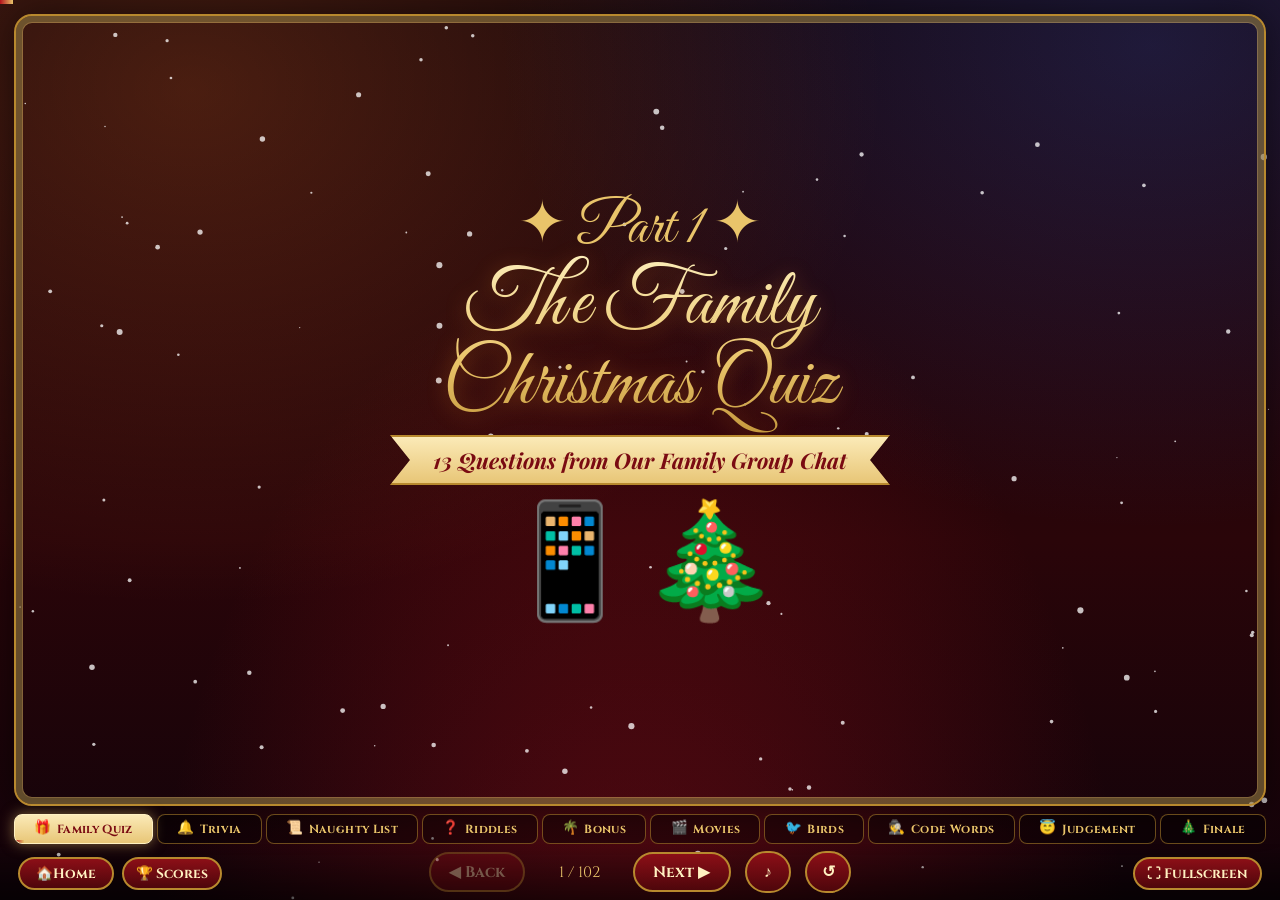
==== commit a5c05812: "Add Stealing Santa, new posters, home buttons and the Words of the Day - Stealing Santa: rules (with" ====
--- a/fakemas-2026/index.html
+++ b/fakemas-2026/index.html
@@ -24,6 +24,7 @@
   <button id="jingle" aria-label="Music" aria-haspopup="true" aria-expanded="false" aria-controls="music-menu" aria-pressed="true" title="Music (M mutes)">♪</button>
   <button id="reset" aria-label="Reset this slide" title="Reset this slide (R) · Shift-click or Shift+R resets every slide">↺</button>
 </nav>
+<a id="home-btn" href="../" aria-label="Back to the home page" title="Back to the home page">🏠<span class="hb-lbl"> Home</span></a>
 <button id="scores-btn" aria-label="Scoreboard" aria-expanded="false" aria-controls="scores" title="Scoreboard (S)">🏆<span class="sb-lbl"> Scores</span></button>
 <aside id="scores" aria-label="Scoreboard" hidden></aside>
 <aside id="music-menu" aria-label="Music" hidden></aside>
--- a/fakemas-2026/assets/css/styles.css
+++ b/fakemas-2026/assets/css/styles.css
@@ -1039,6 +1039,25 @@
 #yt-dock.min:not([data-kind="youtube"]) #yt-min{top:-18px;left:-18px;width:36px;height:36px;font-size:1.15rem;
   box-shadow:0 6px 16px rgba(0,0,0,.6),0 0 14px rgba(233,196,106,.35)}
 
+/* ============ home button ============ */
+/* Bottom left, with the scoreboard button moved along to make room for it. */
+#home-btn{position:fixed;left:18px;bottom:10px;z-index:12;display:inline-flex;align-items:center;justify-content:center;width:96px;
+  font-family:'Cinzel',serif;font-weight:700;font-size:.85rem;line-height:normal;color:var(--gold-l);padding:.4em 0;text-decoration:none;
+  border-radius:24px;border:2px solid var(--gold-d);background:linear-gradient(180deg,#8c0f17,#4e060b)}
+#home-btn:hover{box-shadow:0 0 12px rgba(233,196,106,.4)}
+#home-btn:focus-visible{outline:2px solid var(--gold-l);outline-offset:2px}
+@media(min-width:641px){#scores-btn{left:122px}}
+@media(min-width:641px) and (max-width:1000px){
+  #home-btn{width:40px}
+  #home-btn .hb-lbl{display:none}
+  #scores-btn{left:66px}
+}
+@media(max-width:640px){
+  #home-btn{left:12px;bottom:62px;width:40px;height:34px;padding:0}
+  #home-btn .hb-lbl{display:none}
+  #timeline{left:58px}
+}
+
 /* jingle toggle */
 #bar #jingle,#bar #reset{min-width:2.9em;padding:.5em .65em;font-size:1rem}
 /* five controls have to share a phone-width bar */
